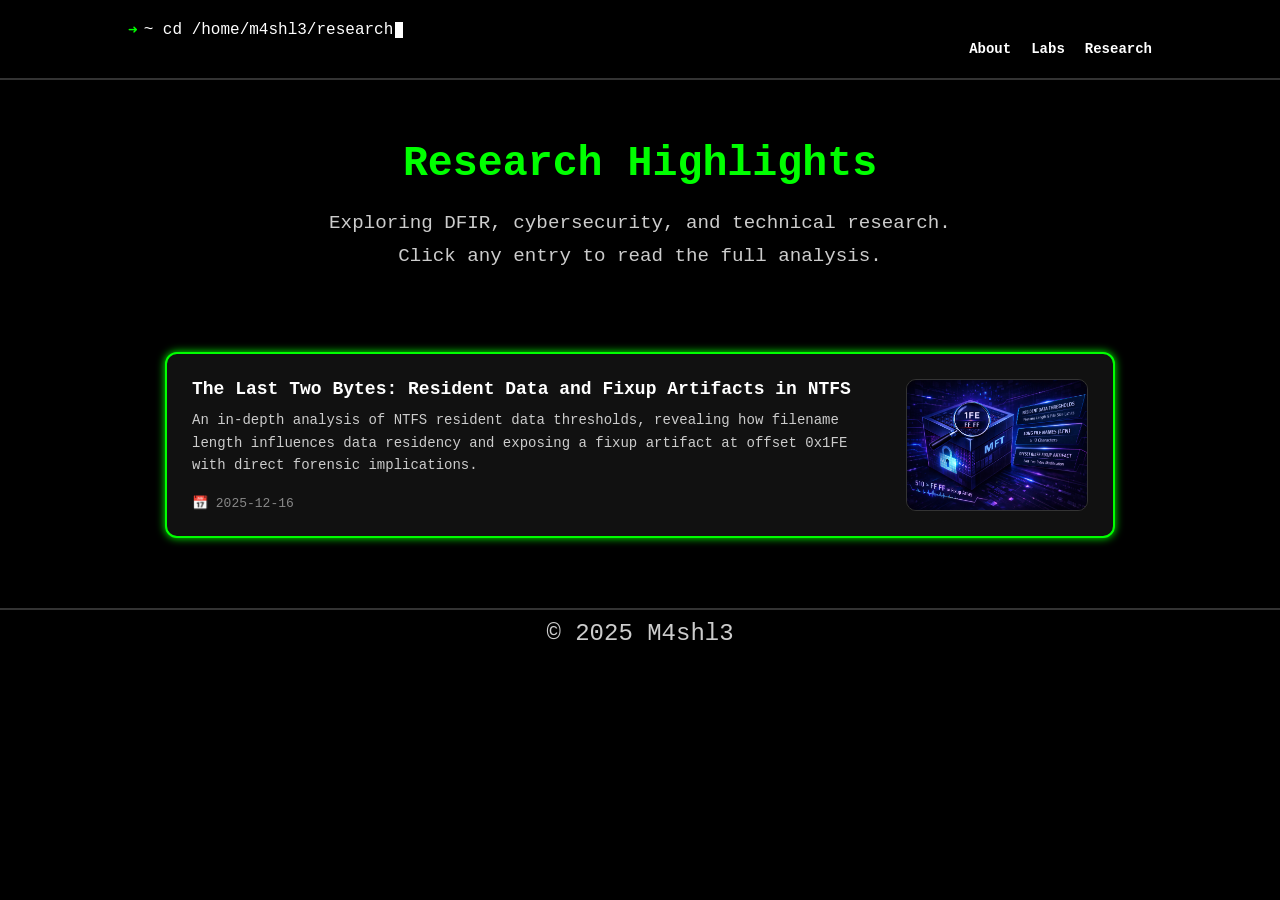
==== research/index.html @ 744985d1 "Update Research" ====
<!DOCTYPE html>
<html lang="en">
<head>
  <meta charset="UTF-8" />
  <meta name="viewport" content="width=device-width, initial-scale=1.0" />
  <title>Research | M4shl3</title>

  <link rel="stylesheet" href="../styles.css" />
  <link rel="icon" href="../portrait.ico" type="image/x-icon" />

  <style>
    body {
      background-color: #000;
      color: #fff;
      font-family: 'Courier New', Courier, monospace;
      margin: 0;
    }

    .research-container {
      max-width: 950px;
      margin: 30px auto;
      padding: 20px;
    }

    .research-card {
      background-color: #111;
      margin: 20px 0;
      padding: 25px;
      border-radius: 12px;
      border: 2px solid lime;
      box-shadow: 0 0 8px lime;
      display: flex;
      justify-content: space-between;
      gap: 20px;
      cursor: pointer;
      transition: transform 0.3s ease, box-shadow 0.3s ease;
    }

    .research-card:hover {
      transform: translateY(-6px);
      box-shadow: 0 0 14px lime;
    }

    .research-card img {
      width: 180px;
      height: 130px;
      border-radius: 10px;
      object-fit: cover;
      border: 1px solid #333;
    }

    .research-card-content {
      flex: 1;
      display: flex;
      flex-direction: column;
    }

    .research-card-content h2 {
      margin: 0 0 10px;
      font-size: 18px;
    }

    .research-card-content p {
      font-size: 14px;
      color: #ccc;
      line-height: 1.6;
    }

    .meta {
      margin-top: auto;
      font-size: 13px;
      color: #888;
    }

    .intro-section {
      text-align: center;
      margin: 60px auto 40px;
      max-width: 800px;
    }

    .intro-section h1 {
      color: #00ff00;
      font-size: 2.6rem;
      margin-bottom: 20px;
    }

    .intro-section p {
      color: #ccc;
      font-size: 1.2rem;
      line-height: 1.7;
    }
  </style>
</head>

<body>

<header>
  <div class="container">
    <div class="logo-terminal" style="position: relative;">
      <span class="terminal-arrow">➜</span>
      <span class="terminal-path">~ cd /home/m4shl3/research</span>
      <span class="terminal-cursor"></span>
      <a href="../index.html" class="terminal-link"></a>
    </div>

    <nav class="menu">
      <ul>
        <li><a href="../about.html">About</a></li>
        <li><a href="../labs.html">Labs</a></li>
        <li><a href="/research/" class="active">Research</a></li>
      </ul>
    </nav>
  </div>
</header>

<section class="intro-section">
  <h1>Research Highlights</h1>
  <p>
    Exploring DFIR, cybersecurity, and technical research.<br />
    Click any entry to read the full analysis.
  </p>
</section>

<div class="research-container" id="research-container"></div>

<footer>
  <div class="container">
    <p>© 2025 M4shl3</p>
  </div>
</footer>

<script>
(async () => {
  const container = document.getElementById('research-container');

  try {
    const response = await fetch('/research/research.json');
    if (!response.ok) throw new Error('Failed to load research.json');

    const researchFiles = await response.json();

    researchFiles.forEach(item => {
      const card = document.createElement('div');
      card.className = 'research-card';
      card.onclick = () => window.location.href = item.path;

      card.innerHTML = `
        <div class="research-card-content">
          <h2>${item.title}</h2>
          <p>${item.description}</p>
          <div class="meta">📅 ${item.date}</div>
        </div>
        <img src="${item.thumbnail}" alt="${item.title}">
      `;

      container.appendChild(card);
    });

  } catch (err) {
    container.innerHTML =
      '<p style="color:red;">Failed to load research entries.</p>';
    console.error(err);
  }
})();
</script>

</body>
</html>
---- styles.css ----
/* Basic resets */
body, h1, p, a {
  margin: 0;
  padding: 0;
  font-family: 'Courier New', Courier, monospace; /* Terminal look */
  color: #fff;
}

body {
  background-color: #000; /* Dark background */
}

.container {
  width: 80%;
  margin: 0 auto;
  max-width: 1200px;
}

/* Header */
header {
  background-color: #000;
  color: #fff;
  padding: 20px 0;
  border-bottom: 2px solid #333;
  box-shadow: 0 4px 6px rgba(0, 0, 0, 0.5);
  display: flex;
  justify-content: space-between;
  align-items: center;
  position: relative;
}

.logo {
  display: flex;
  align-items: center;
}

.logo__mark {
  font-size: 20px;
  margin-right: 8px;
  color: #ffffff;
  font-weight: bold;
}

.logo__text {
  font-size: 16px;
  text-decoration: none;
  color: #ffffff;
  font-weight: bold;
  position: relative;
}

.logo__cursor {
  display: inline-block;
  width: 8px;
  height: 1em;
  background-color: #ffffff;
  margin-left: 1px;
  animation: blink 1s step-start infinite;
  position: relative;
  right: -12px;
  top: 0.1em;
}

@keyframes blink {
  0% { opacity: 1; }
  50% { opacity: 0; }
  100% { opacity: 1; }
}


/* Navigation menu */
.menu {
  display: flex;
  align-items: center;
  justify-content: flex-end;
  margin-left: auto;
}

.menu ul {
  list-style: none;
  display: flex;
  margin: 0;
  padding: 0;
}

.menu li {
  margin-left: 20px;
}

.menu a {
  color: #ffffff;
  text-decoration: none;
  font-size: 14px;
  font-weight: bold;
}

.menu a:hover {
  text-decoration: underline;
}

/* Main content */
main {
  text-align: center;
  padding: 60px 0;
}

/* Portrait section */
.portrait-container {
  display: flex;
  justify-content: center;
  align-items: center;
  margin: 50px auto;
  width: 200px;
  height: 200px;
  position: relative;
}

.portrait-wrapper {
  position: relative;
  width: 100%;
  height: 100%;
}

.portrait {
  position: absolute;
  top: 0;
  left: 0;
  width: 100%;
  height: 100%;
  border-radius: 50%;
  object-fit: cover;
  transition: opacity 0.6s ease-in-out;
}

/* Show front by default */
.front {
  opacity: 1;
  z-index: 2;
}

/* Hide back until hover */
.back {
  opacity: 0;
  z-index: 1;
}

/* Hover fade effect */
.portrait-wrapper:hover .front {
  opacity: 0;
}

.portrait-wrapper:hover .back {
  opacity: 1;
}

/* Typography */
h1 {
  font-size: 48px;
  margin-bottom: 10px;
  font-weight: bold;
}

p {
  font-size: 24px;
  color: #ccc;
}

/* Social links */
.social-links {
  margin-top: 20px;
}

.social-links a {
  margin: 0 10px;
  color: #ffffff;
  text-decoration: none;
}

.social-links svg {
  vertical-align: middle;
}

/* Badge section */
.badge-container {
  position: relative;
  width: 190%;
  height: 50%;
  margin-top: 20px;
}

.badge {
  position: relative;
  display: block;
  margin: 10px auto;
  width: 300px;
  height: auto;
}

/* Labs grid */
.lab-card-upper {
  position: relative;
  overflow: hidden;
  border-radius: 12px;
  box-shadow: 0 4px 8px rgba(0,0,0,0.6);
  transition: transform 0.3s ease;
  aspect-ratio: 4 / 3;
  background: linear-gradient(135deg, #1a1a2e 0%, #16213e 100%);
}

.lab-card-upper img {
  width: 100%;
  height: 100%;
  display: block;
  border-radius: 12px;
  object-fit: cover;
}

.lab-card-upper:hover {
  transform: scale(1.02);
}

/* Lower Section Cards - Original format */
.lab-card {
  position: relative;
  overflow: hidden;
  border-radius: 12px;
  box-shadow: 0 4px 8px rgba(0,0,0,0.6);
  transition: transform 0.3s ease;
  aspect-ratio: 5 / 3;
  background: #000;
}

.lab-card img {
  width: 100%;
  height: 100%;
  display: block;
  border-radius: 12px;
  object-fit: contain;
}

.lab-card:hover {
  transform: scale(1.02);
}


/* Caption (bottom trail) */
.lab-caption {
  position: absolute;
  bottom: 0;
  left: 0;
  width: 100%;
  background: rgba(0, 0, 0, 0.7);
  color: #fff;
  font-size: 16px;
  padding: 10px;
  text-align: center;
  border-radius: 0 0 12px 12px;
}

/* Footer */
footer {
  background-color: #000;
  color: #ffffff;
  padding: 10px 0;
  text-align: center;
  border-top: 2px solid #333;
  box-shadow: 0 -4px 6px rgba(0, 0, 0, 0.5);
}

.difficulty-hard {
  color: red;
  font-weight: bold;
}

.difficulty-medium {
  color: orange;
  font-weight: bold;
}

.difficulty-easy {
  color: limegreen;
  font-weight: bold;
}


/*-------------------------------------------------------------------------------------------------------------*/


.dock {
  position: relative;
  display: flex;
  justify-content: center;
  align-items: flex-end;
  gap: 20px;
  padding: 15px;
  background: rgba(20, 20, 20, 0.9);
  border-radius: 20px;
  width: fit-content;
  margin: 40px auto;
  box-shadow: 0 6px 20px rgba(0, 0, 0, 0.6);
  overflow: visible;
}

/* Thin static light border along the edges */
.dock::before {
  content: '';
  position: absolute;
  top: 0; left: 0; right: 0; bottom: 0;
  border-radius: 20px;       /* match dock corners */
  border: 2px solid lime;    /* thin line around edges */
  box-shadow: 0 0 8px lime;  /* subtle neon glow */
  pointer-events: none;
  z-index: 1;
  background: transparent;    /* ensure center stays transparent */
}

.dock a svg {
  transition: transform 0.25s ease, filter 0.25s ease;
  cursor: pointer;
}

.dock a:hover svg {
  transform: translateY(-12px) scale(1.3);
  filter: drop-shadow(0 4px 8px rgba(0, 0, 0, 0.6));
}


/*-------------------------------------------------------------------------------------------------------------*/


/* Terminal-style logo */
.logo-terminal {
    display: flex;
    align-items: center;
    font-family: 'Menlo', 'Courier New', monospace;
    font-size: 16px;
    position: relative; /* needed for overlay */
    cursor: default;
}

/* macOS-style prompt arrow */
.terminal-arrow {
    color: #00ff00; /* green like mac terminal */
    font-weight: bold;
    margin-right: 6px;
}

/* Command path */
.terminal-path {
    color: #ffffff;
}

/* Blinking cursor */
.terminal-cursor {
    display: inline-block;
    width: 8px;
    height: 1em;
    background-color: #ffffff;
    margin-left: 2px;
    animation: blink 1s step-start infinite;
}

/* Blinking animation */
@keyframes blink {
    0%, 50% { opacity: 1; }
    51%, 100% { opacity: 0; }
}

/* Hidden clickable overlay for the terminal prompt */
.terminal-link {
    position: absolute;
    top: 0;
    left: 0;
    width: 100%;
    height: 100%;
    z-index: 5;           /* above text but below menu */
    background: transparent;
    cursor: pointer;
}

/* Navigation menu */
.menu {
    display: flex;
    align-items: center;
    justify-content: flex-end;
    margin-left: auto;
}

.menu ul {
    list-style: none;
    display: flex;
    margin: 0;
    padding: 0;
}

.menu li {
    margin-left: 20px;
}

.menu a {
    color: #ffffff;
    text-decoration: none;
    font-size: 14px;
    font-weight: bold;
}

.menu a:hover {
    text-decoration: underline;
}


/*-------------------------------------------------------------------------------------------------------------*/

/* Green neon border around lab PNGs */
.lab-card::before {
  content: '';
  position: absolute;
  top: 0; left: 0; right: 0; bottom: 0;
  border-radius: 12px;       /* match .lab-card corners */
  border: 2px solid lime;    /* thin lime border */
  box-shadow: 0 0 8px lime;  /* subtle neon glow */
  pointer-events: none;      /* allow clicks through */
  z-index: 2;                /* sit above the image */
}



/*-------------------------------------------------------------------------------------------------------------*/

/* Back to Top — Clean Neon Lime Square (No Pulse) */
.back-to-top-btn {
  position: fixed;
  bottom: 75px;
  right: 30px;
  width: 38px;
  height: 38px;
  border-radius: 5px; /* slight rounding for smooth neon edges */
  border: 2px solid lime;
  background: rgba(0, 255, 0, 0.05);
  box-shadow:
    0 0 6px lime,
    inset 0 0 4px lime;
  color: #ffffff; /* white caret glyph */
  font-size: 18px;
  font-weight: bold;
  cursor: pointer;
  opacity: 0;
  visibility: hidden;
  display: flex;
  align-items: center;
  justify-content: center;
  transition:
    opacity 0.4s ease,
    transform 0.3s ease,
    box-shadow 0.3s ease;
  z-index: 1000;
}

/* Hover — brighter neon */
@media (hover: hover) {
  .back-to-top-btn:hover {
    transform: scale(1.1);
    box-shadow:
      0 0 12px lime,
      inset 0 0 6px lime;
  }
}

/* Show when scrolled down */
.back-to-top-btn.show {
  opacity: 1;
  visibility: visible;
}

/* Mobile adjustments */
@media (max-width: 768px) {
  .back-to-top-btn {
    width: 34px;
    height: 34px;
    bottom: 65px;
    right: 20px;
    font-size: 16px;
  }
}



/*-------------------------------------------------------------------------------------------------------------*/



/* ==========================================
   Labs Platform Section — Unified Styling
   ========================================== */

.labs-section {
  display: flex;
  flex-direction: column;
  align-items: center;
  justify-content: center;
  background-color: #000;
  padding: 25px 0; /* increased spacing for visual balance */
}

.labs-platform {
  display: flex;
  justify-content: center;
  align-items: center;
  margin-bottom: 50px; /* space between logo and labs grid */
}

.labs-logo {
  width: 280px;
  height: auto;
  display: block;
  margin: 0 auto;
  transition: transform 0.3s ease, filter 0.3s ease;
}

/* Unified hover glow (matches your theme) */
.labs-logo:hover {
  transform: scale(1.05);
  filter: drop-shadow(0 0 16px rgba(0, 255, 255, 0.6));
}

/* Grid spacing refinement (keeps your cards neat) */
.labs-grid {
  display: grid;
  grid-template-columns: repeat(auto-fit, minmax(320px, 1fr));
  gap: 25px;
  justify-content: center;
  width: 100%;
  max-width: 1200px;
}

/* Visual separator between platform groups */
.labs-section:not(:last-of-type)::after {
  content: "";
  display: block;
  width: 60%;
  height: 1px;
  background: linear-gradient(to right, transparent, rgba(0, 255, 255, 0.3), transparent);
  margin-top: 80px;
}
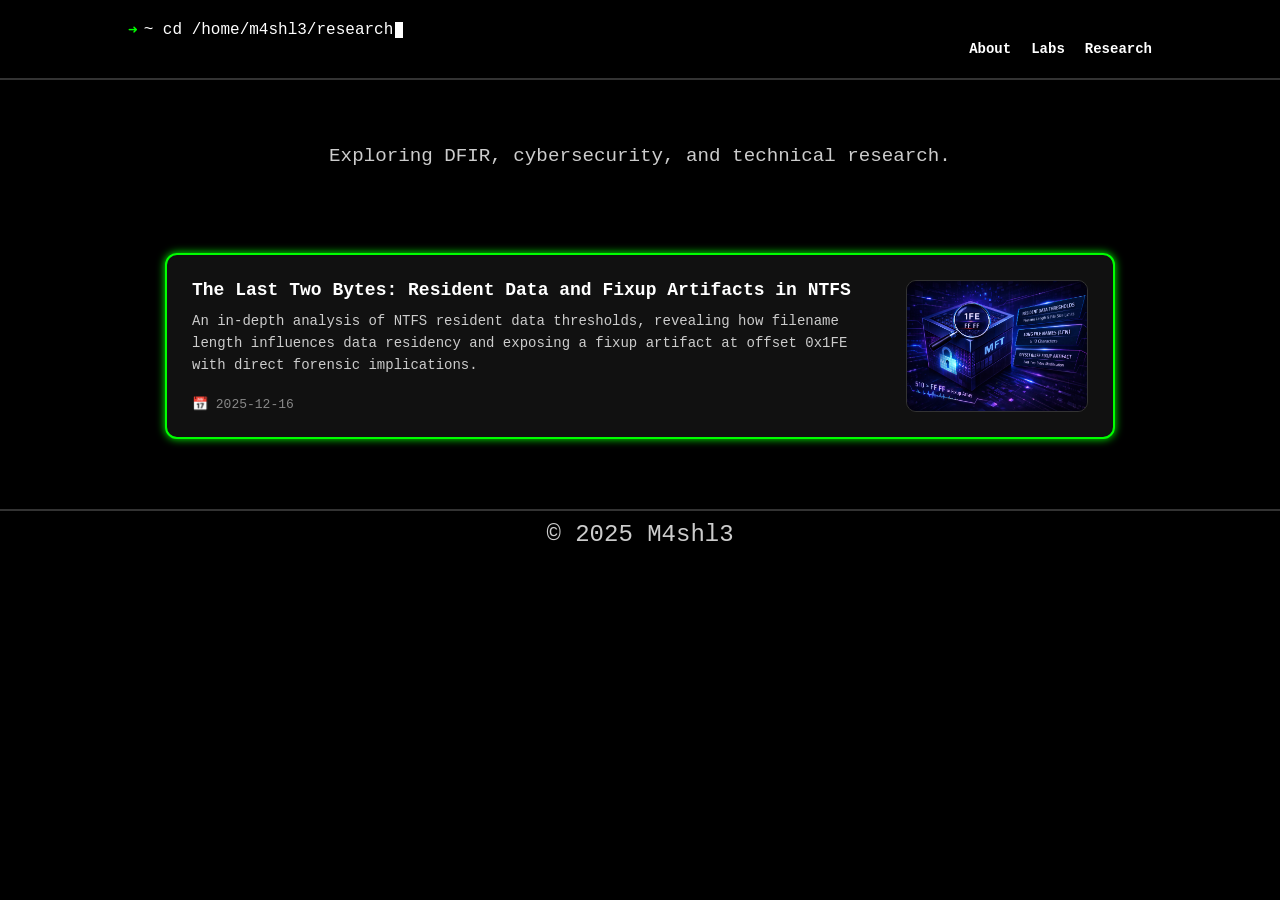
==== commit 08d826d7: "/ //" ====
--- a/research/index.html
+++ b/research/index.html
@@ -114,10 +114,8 @@
 </header>
 
 <section class="intro-section">
-  <h1>Research Highlights</h1>
   <p>
     Exploring DFIR, cybersecurity, and technical research.<br />
-    Click any entry to read the full analysis.
   </p>
 </section>
 
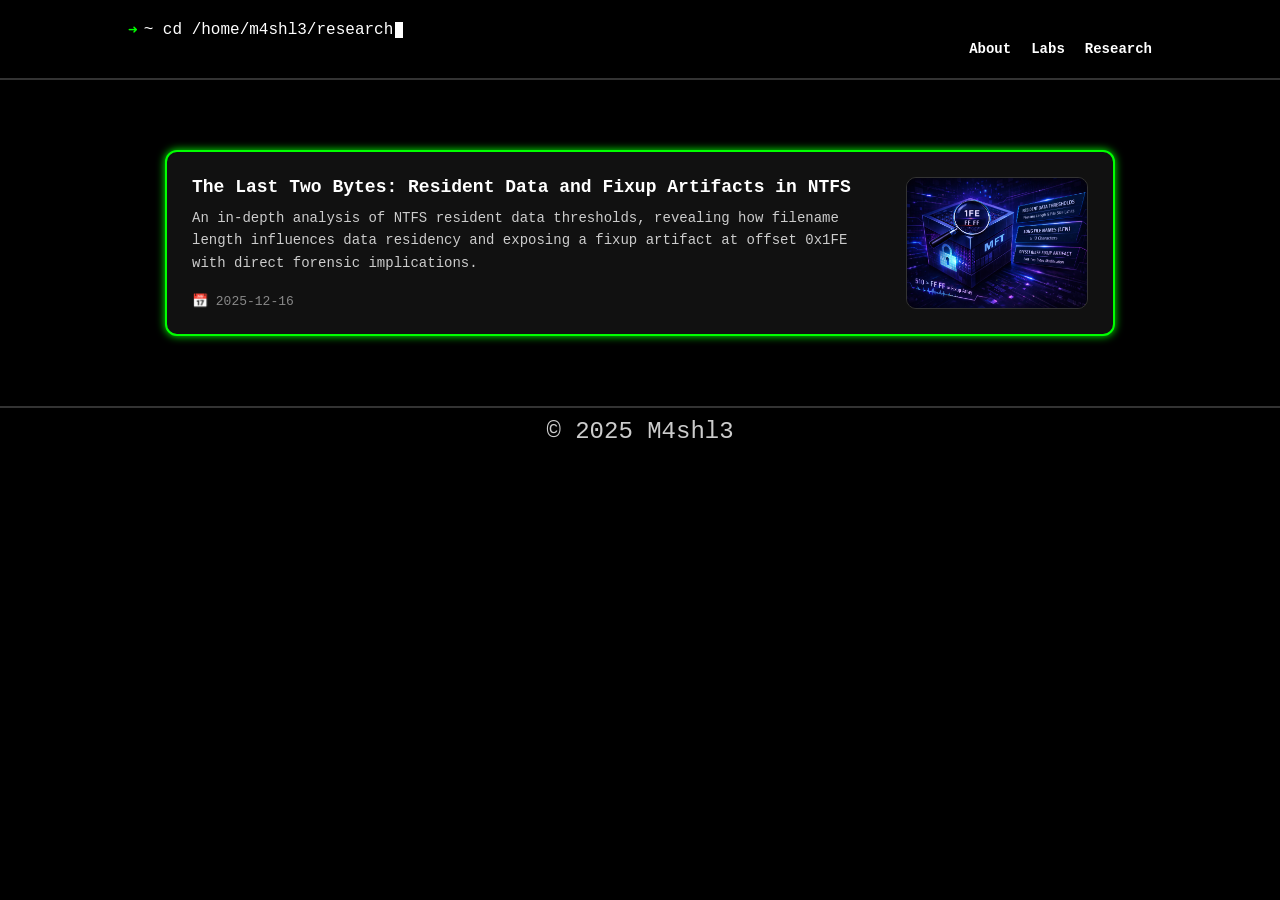
==== commit 1cc52bf2: "a a" ====
--- a/research/index.html
+++ b/research/index.html
@@ -113,12 +113,6 @@
   </div>
 </header>
 
-<section class="intro-section">
-  <p>
-    Exploring DFIR, cybersecurity, and technical research.<br />
-  </p>
-</section>
-
 <div class="research-container" id="research-container"></div>
 
 <footer>
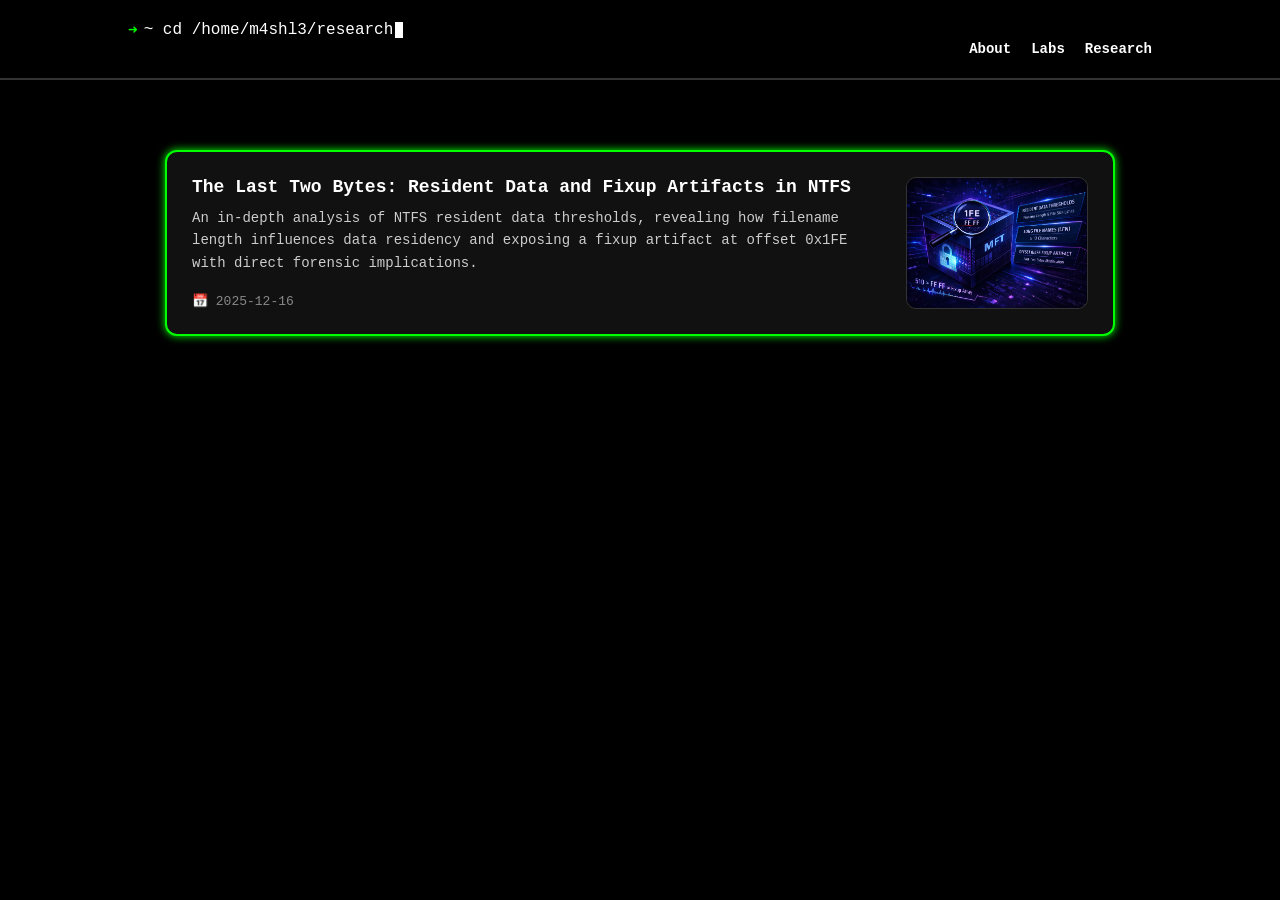
==== commit c671e439: "a a" ====
--- a/research/index.html
+++ b/research/index.html
@@ -115,11 +115,6 @@
 
 <div class="research-container" id="research-container"></div>
 
-<footer>
-  <div class="container">
-    <p>© 2025 M4shl3</p>
-  </div>
-</footer>
 
 <script>
 (async () => {
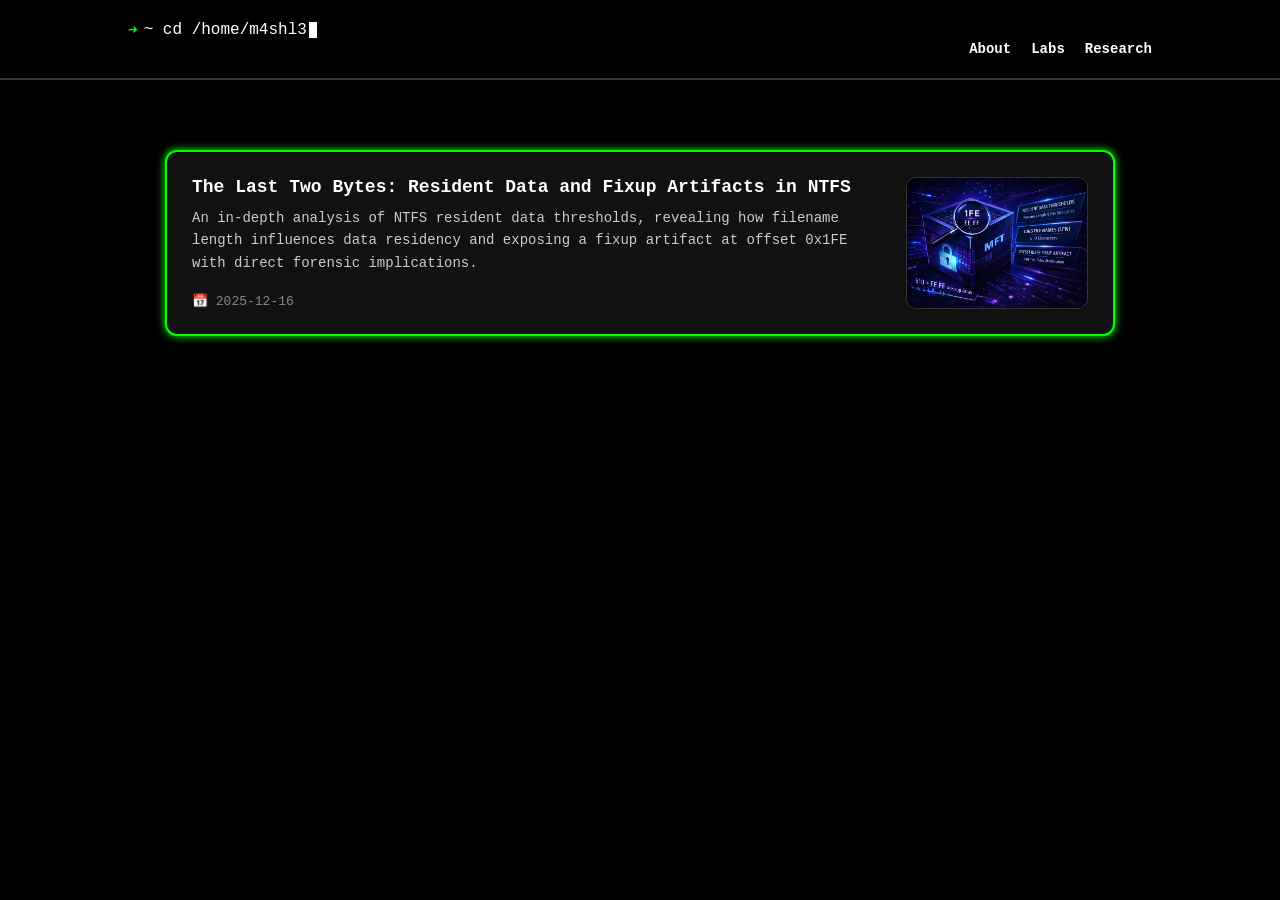
==== commit 010548bc: "a a" ====
--- a/research/index.html
+++ b/research/index.html
@@ -98,7 +98,7 @@
   <div class="container">
     <div class="logo-terminal" style="position: relative;">
       <span class="terminal-arrow">➜</span>
-      <span class="terminal-path">~ cd /home/m4shl3/research</span>
+      <span class="terminal-path">~ cd /home/m4shl3</span>
       <span class="terminal-cursor"></span>
       <a href="../index.html" class="terminal-link"></a>
     </div>
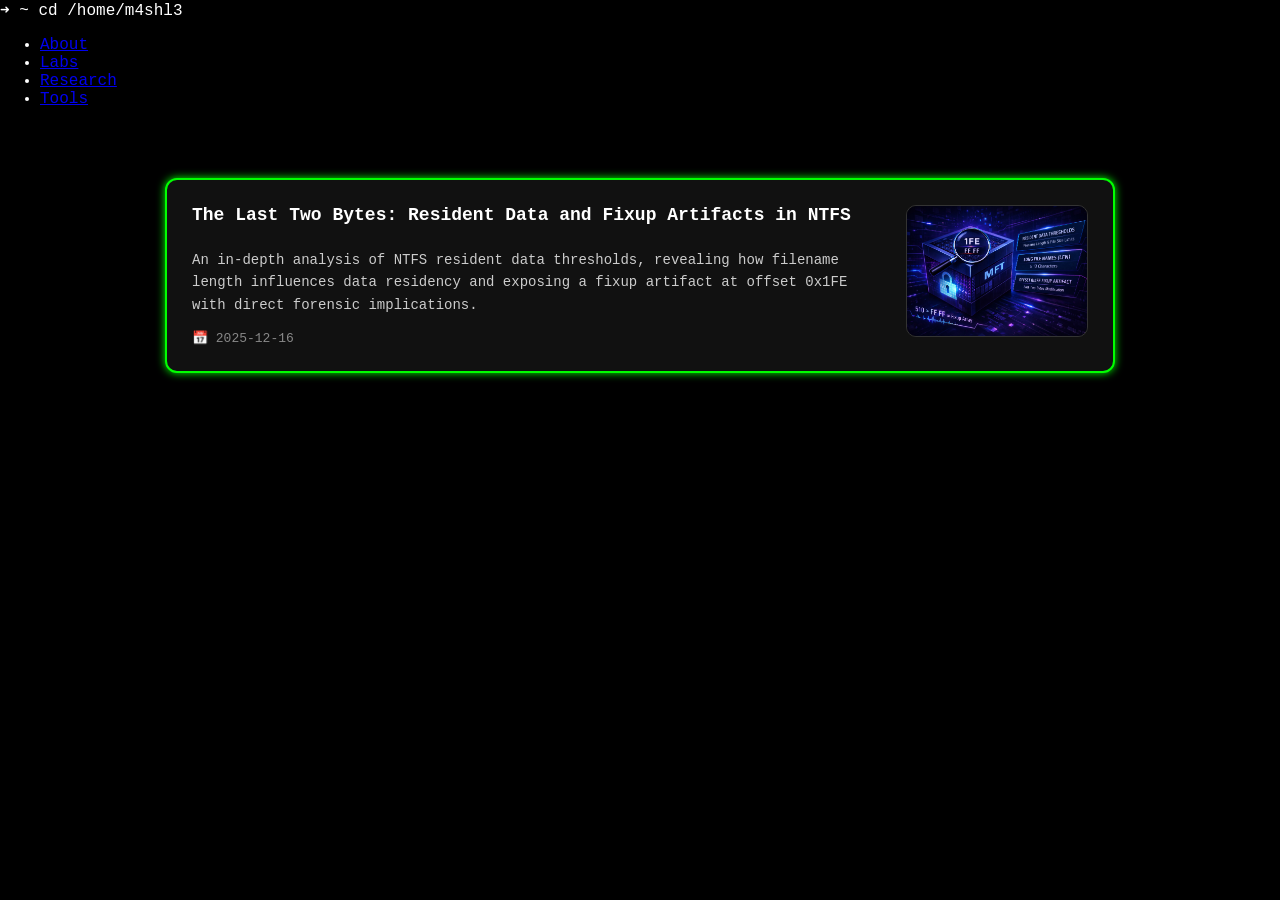
==== commit 839d20fd: "Add files via upload" ====
--- a/research/index.html
+++ b/research/index.html
@@ -108,6 +108,7 @@
         <li><a href="../about.html">About</a></li>
         <li><a href="../labs.html">Labs</a></li>
         <li><a href="/research/" class="active">Research</a></li>
+        <li><a href="../tools.html">Tools</a></li>
       </ul>
     </nav>
   </div>
